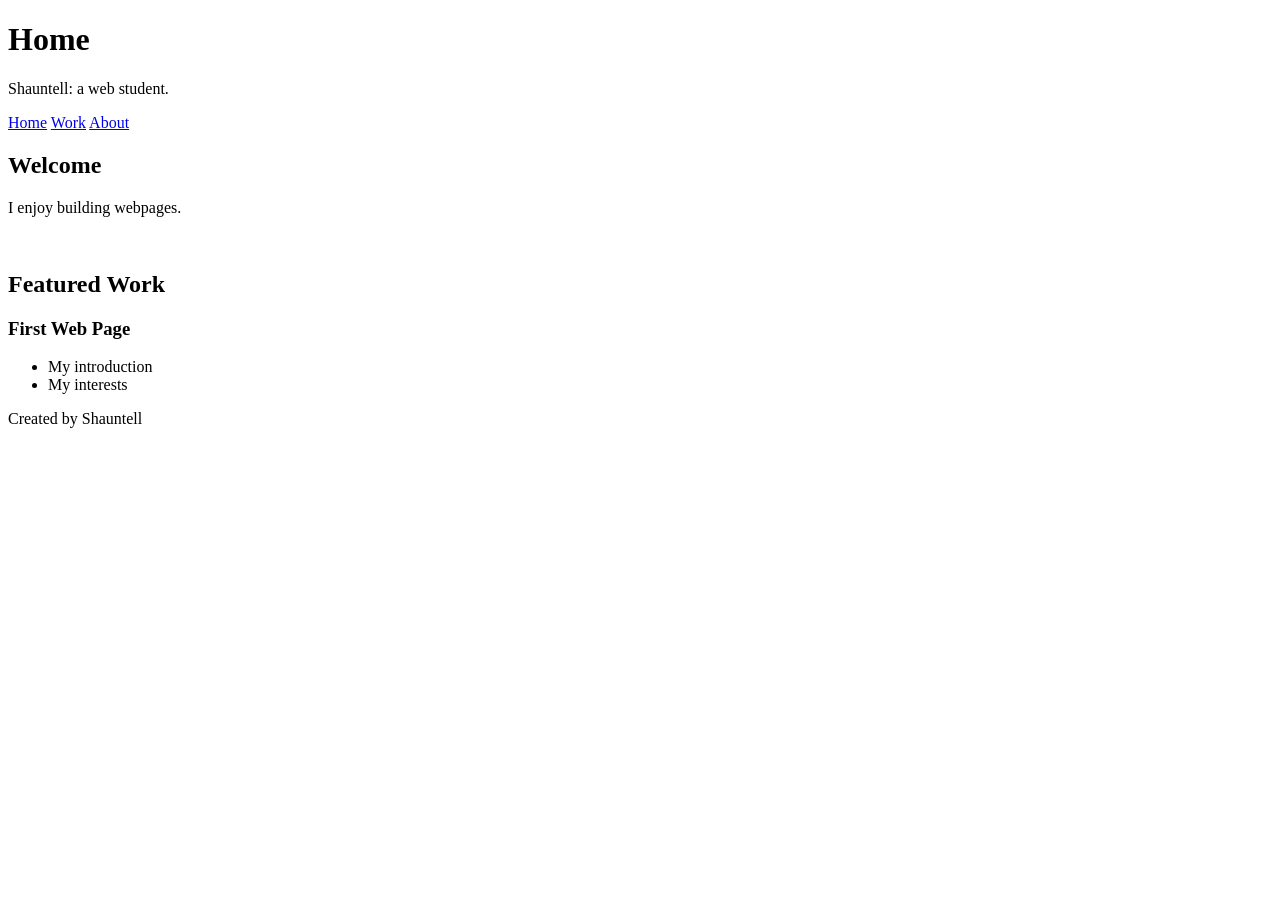
==== about.html @ c6e0c483 "Add about and projects HTML files with navigation links" ====
<!DOCTYPE html>
<html lang="en">
<head>
<title>Home | Shauntell Jackson</title>
</head>
<body>
<header>
<h1>Home</h1>
<p>Shauntell: a web student.</p>
</header>
<nav>
<a href="index.html">Home</a>
<a href="projects.html">Work</a>
<a href="about.html">About</a>
</nav>
<main>
<section>
<h2>Welcome</h2>
<p>I enjoy building webpages.</p>
<img src=""
alt="">
</section>
<section>
<h2>Featured Work</h2>
<h3>First Web Page</h3>
<ul>
<li>My introduction</li>
<li>My interests</li>
</ul>
</section>
</main>
<footer>Created by Shauntell</footer>
</body>
</html>
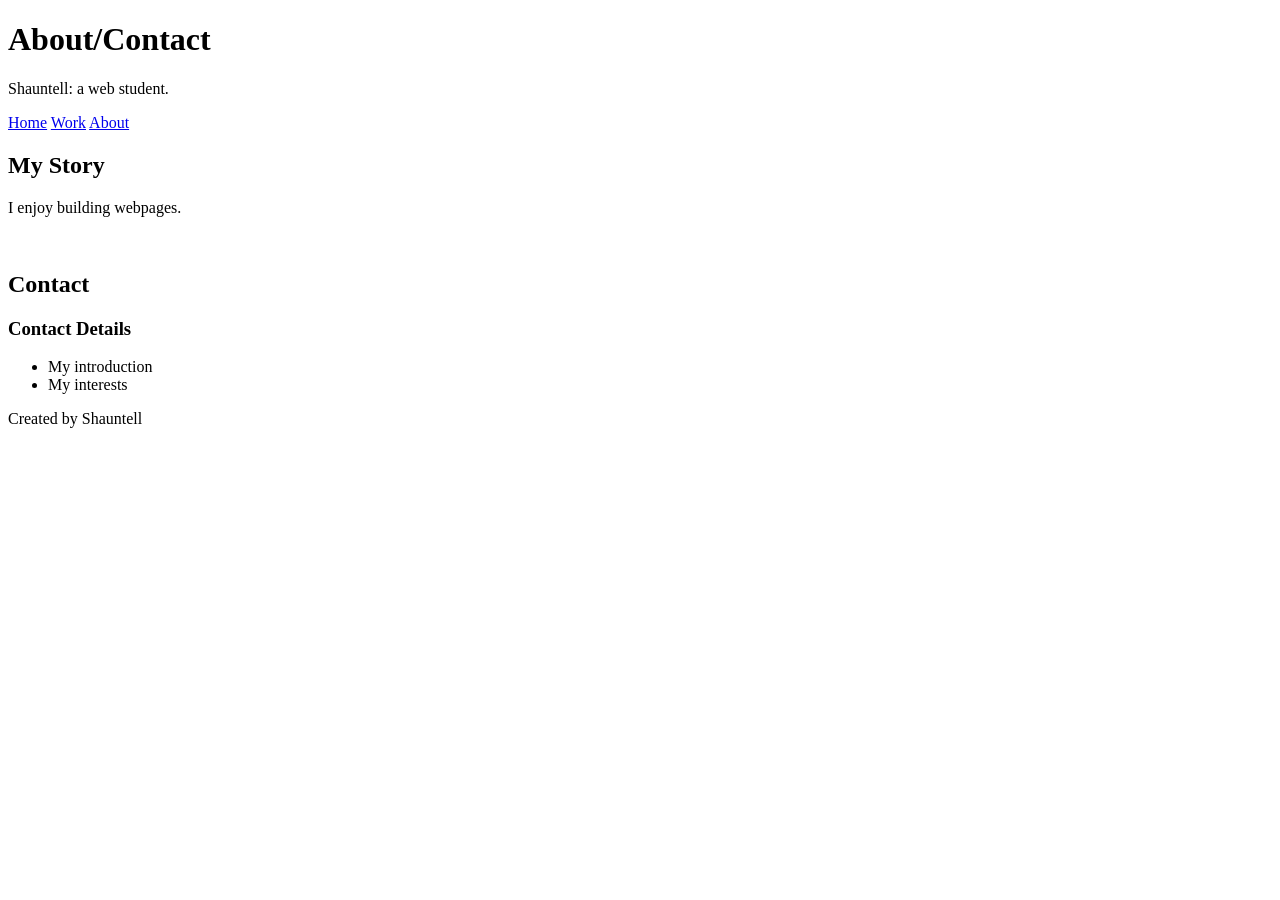
==== commit 02127d69: "Update titles and headings in about.html and projects.html for consistency" ====
--- a/about.html
+++ b/about.html
@@ -1,11 +1,11 @@
 <!DOCTYPE html>
 <html lang="en">
 <head>
-<title>Home | Shauntell Jackson</title>
+<title>About/Contact | Shauntell Jackson</title>
 </head>
 <body>
 <header>
-<h1>Home</h1>
+<h1>About/Contact</h1>
 <p>Shauntell: a web student.</p>
 </header>
 <nav>
@@ -15,14 +15,14 @@
 </nav>
 <main>
 <section>
-<h2>Welcome</h2>
+<h2>My Story</h2>
 <p>I enjoy building webpages.</p>
 <img src=""
 alt="">
 </section>
 <section>
-<h2>Featured Work</h2>
-<h3>First Web Page</h3>
+<h2>Contact</h2>
+<h3>Contact Details</h3>
 <ul>
 <li>My introduction</li>
 <li>My interests</li>
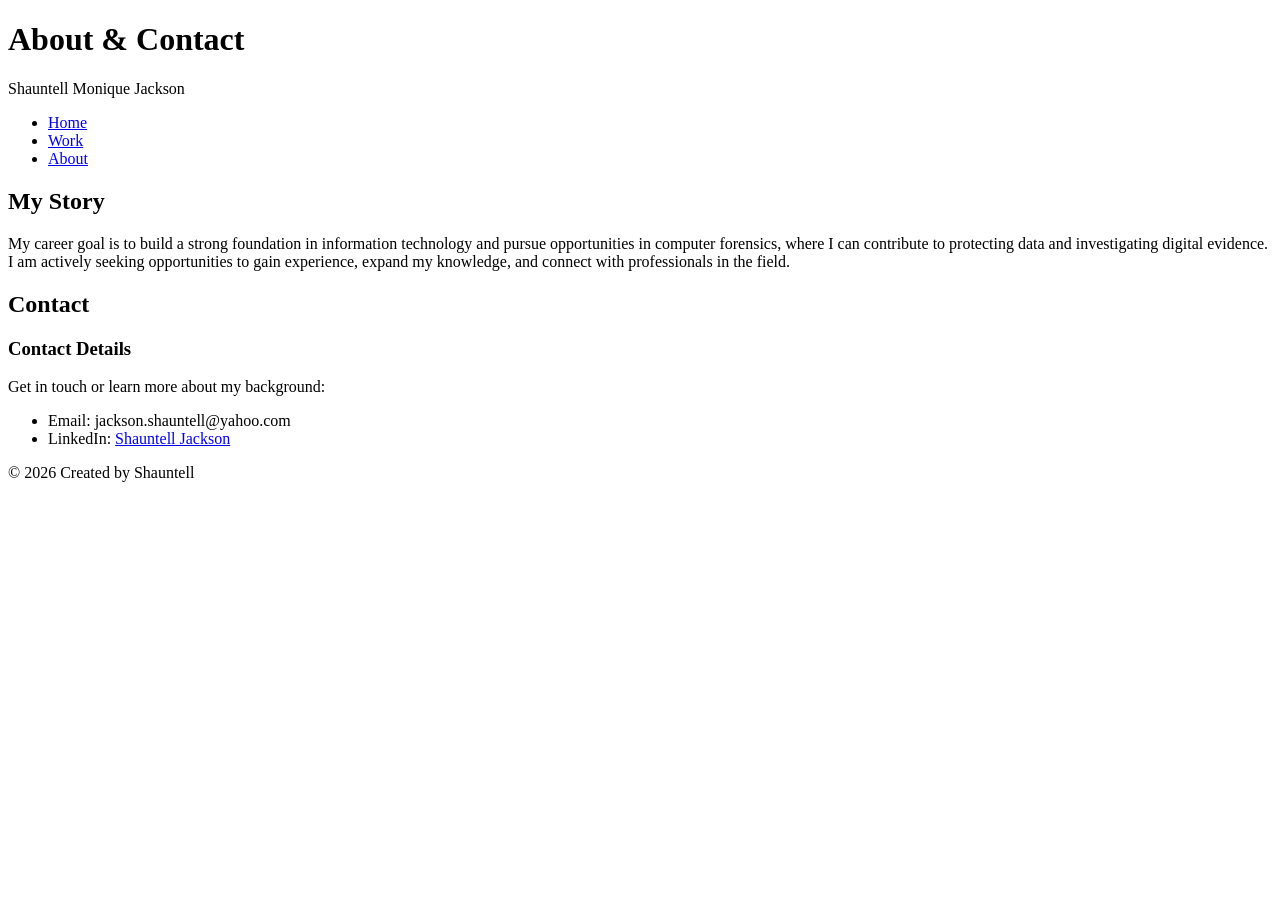
==== commit 3b36c04f: "Revamp About page with new content and layout Updated the structure and content of the About page, i" ====
--- a/about.html
+++ b/about.html
@@ -1,34 +1,56 @@
 <!DOCTYPE html>
 <html lang="en">
 <head>
-<title>About/Contact | Shauntell Jackson</title>
+    <meta charset="UTF-8">
+    <meta name="viewport" content="width=device-width, initial-scale=1.0">
+    <title>About/Contact | Shauntell Jackson</title>
+    <link rel="preconnect" href="https://fonts.googleapis.com">
+    <link rel="preconnect" href="https://fonts.gstatic.com" crossorigin>
+    <link href="https://fonts.googleapis.com/css2?family=Road+Rage&display=swap" rel="stylesheet">
+    <link rel="stylesheet" href="style.css">
 </head>
 <body>
-<header>
-<h1>About/Contact</h1>
-<p>Shauntell: a web student.</p>
-</header>
-<nav>
-<a href="index.html">Home</a>
-<a href="projects.html">Work</a>
-<a href="about.html">About</a>
-</nav>
-<main>
-<section>
-<h2>My Story</h2>
-<p>I enjoy building webpages.</p>
-<img src=""
-alt="">
-</section>
-<section>
-<h2>Contact</h2>
-<h3>Contact Details</h3>
-<ul>
-<li>My introduction</li>
-<li>My interests</li>
-</ul>
-</section>
-</main>
-<footer>Created by Shauntell</footer>
+
+    <header id="main-header">
+        <h1>About &amp; Contact</h1>
+        <p class="tagline">Shauntell Monique Jackson</p>
+    </header>
+
+    <nav>
+        <ul>
+            <li><a href="index.html">Home</a></li>
+            <li><a href="projects.html">Work</a></li>
+            <li><a href="about.html" class="active">About</a></li>
+        </ul>
+    </nav>
+
+    <main>
+        <section id="welcome">
+            <div class="welcome-text">
+                <h2>My Story</h2>
+                <p>My career goal is to build a strong foundation in information technology and pursue opportunities in computer forensics, where I can contribute to protecting data and investigating digital evidence. I am actively seeking opportunities to gain experience, expand my knowledge, and connect with professionals in the field.</p>
+            </div>
+        </section>
+
+        <section id="featured-work">
+            <h2>Contact</h2>
+            
+            <div class="work-grid">
+                <article class="project-card">
+                    <h3>Contact Details</h3>
+                    <p>Get in touch or learn more about my background:</p>
+                    <ul class="project-highlights">
+                        <li> Email: jackson.shauntell@yahoo.com</li>
+                        <li> LinkedIn: <a href="https://www.linkedin.com/in/shauntell-jackson-782828403/?lipi=urn%3Ali%3Apage%3Ad_flagship3_profile_view_base_contact_details%3Btrfv1z7YRXmgrI5qteqDBg%3D%3D" target="_blank" rel="noopener noreferrer">Shauntell Jackson</a></li>
+                    </ul>
+                </article>
+            </div>
+        </section>
+    </main>
+
+    <footer>
+        <p>&copy; 2026 Created by Shauntell</p>
+    </footer>
+
 </body>
-</html>+</html>
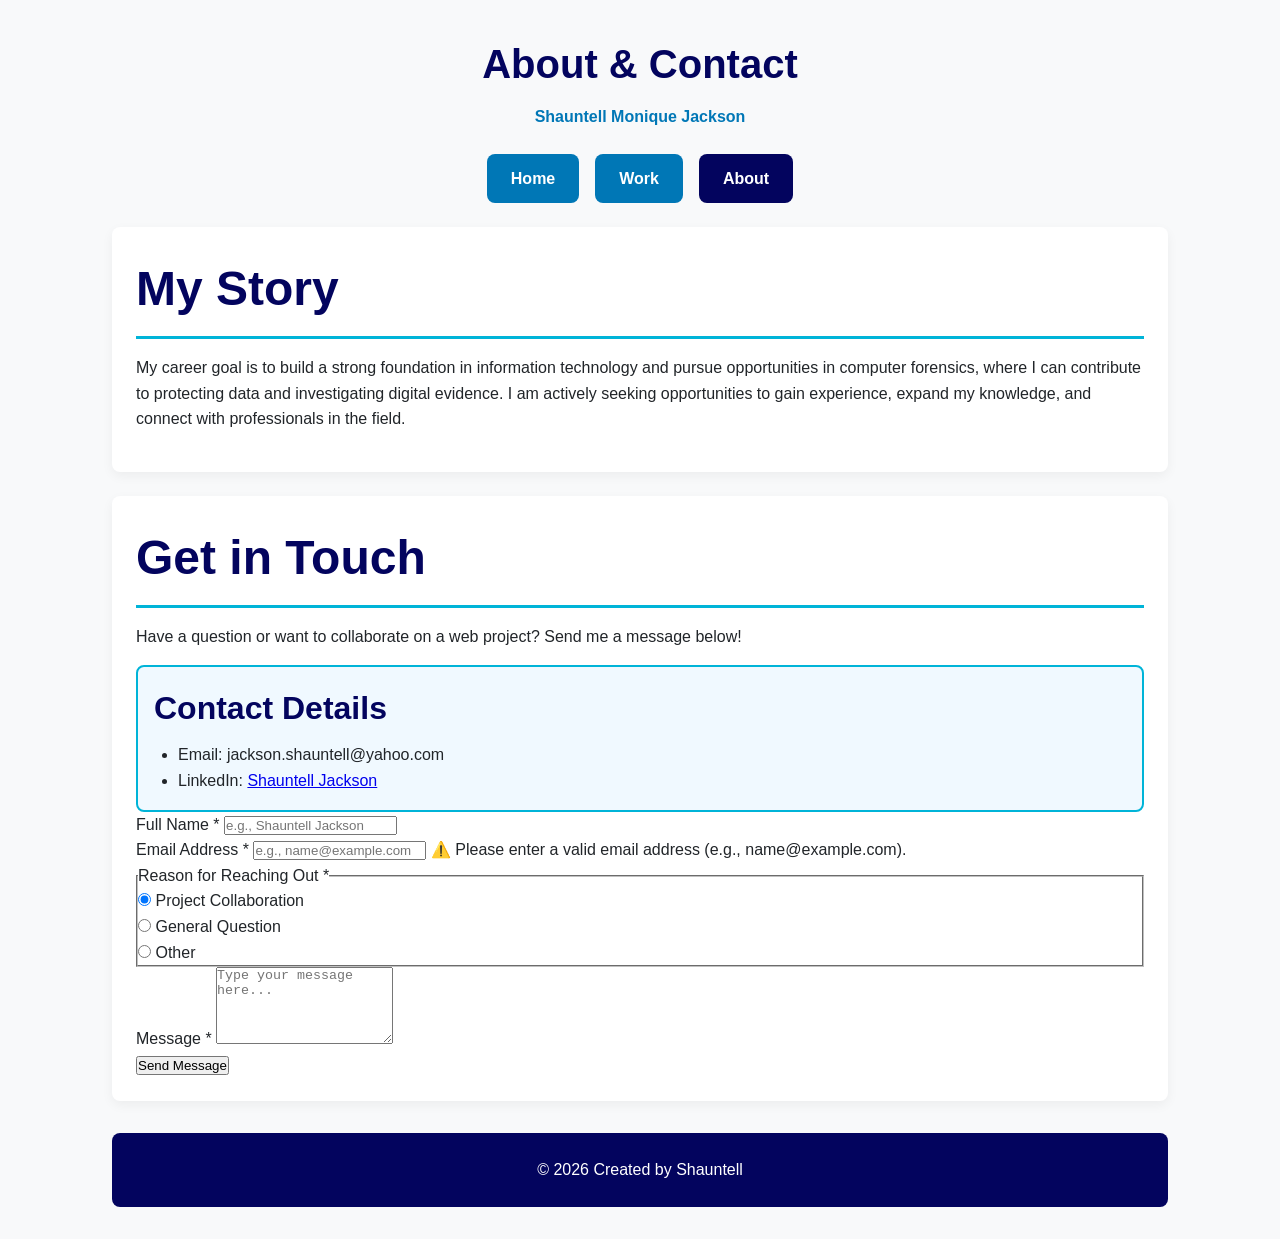
==== commit 8a4ef996: "Add contact section with form to about.html" ====
--- a/about.html
+++ b/about.html
@@ -32,20 +32,81 @@
             </div>
         </section>
 
-        <section id="featured-work">
-            <h2>Contact</h2>
-            
-            <div class="work-grid">
-                <article class="project-card">
+<section id="contact">
+    <h2>Get in Touch</h2>
+    <p>Have a question or want to collaborate on a web project? Send me a message below!</p>
+    <article class="project-card">
                     <h3>Contact Details</h3>
-                    <p>Get in touch or learn more about my background:</p>
                     <ul class="project-highlights">
                         <li> Email: jackson.shauntell@yahoo.com</li>
                         <li> LinkedIn: <a href="https://www.linkedin.com/in/shauntell-jackson-782828403/?lipi=urn%3Ali%3Apage%3Ad_flagship3_profile_view_base_contact_details%3Btrfv1z7YRXmgrI5qteqDBg%3D%3D" target="_blank" rel="noopener noreferrer">Shauntell Jackson</a></li>
                     </ul>
                 </article>
+
+    <form action="#" method="POST" class="contact-form" novalidate>
+        
+        <div class="form-group">
+            <label for="user-name">Full Name <span class="required-asterisk" aria-hidden="true">*</span></label>
+            <input 
+                id="user-name" 
+                name="name" 
+                required 
+                aria-required="true" 
+                autocomplete="name"
+                placeholder="e.g., Shauntell Jackson">
+        </div>
+
+        <div class="form-group is-invalid">
+            <label for="user-email">Email Address <span class="required-asterisk" aria-hidden="true">*</span></label>
+            <input 
+                type="email" 
+                id="user-email" 
+                name="email" 
+                required 
+                aria-required="true"
+                aria-invalid="true" 
+                aria-describedby="email-error-msg"
+                autocomplete="email"
+                placeholder="e.g., name@example.com">
+            
+                <span id="email-error-msg" class="error-message" role="alert">
+                <span class="error-icon" aria-hidden="true">⚠️</span> Please enter a valid email address (e.g., name@example.com).
+            </span>
+        </div>
+
+        <fieldset class="form-fieldset">
+            <legend>Reason for Reaching Out <span class="required-asterisk" aria-hidden="true">*</span></legend>
+            
+            <div class="radio-group">
+                <div class="radio-option">
+                    <input type="radio" id="reason-project" name="contact-reason" value="project" checked>
+                    <label for="reason-project">Project Collaboration</label>
+                </div>
+                <div class="radio-option">
+                    <input type="radio" id="reason-question" name="contact-reason" value="question">
+                    <label for="reason-question">General Question</label>
+                </div>
+                <div class="radio-option">
+                    <input type="radio" id="reason-other" name="contact-reason" value="other">
+                    <label for="reason-other">Other</label>
+                </div>
             </div>
-        </section>
+        </fieldset>
+
+        <div class="form-group">
+            <label for="user-message">Message <span class="required-asterisk" aria-hidden="true">*</span></label>
+            <textarea 
+                id="user-message" 
+                name="message" 
+                rows="5" 
+                required 
+                aria-required="true" 
+                placeholder="Type your message here..."></textarea>
+        </div>
+
+        <button type="submit" class="submit-btn">Send Message</button>
+    </form>
+</section>
     </main>
 
     <footer>
--- a/style.css
+++ b/style.css
@@ -0,0 +1,180 @@
+
+* {
+    box-sizing: border-box;
+    margin: 0;
+    padding: 0;
+}
+
+body {
+    font-family: 'Open Sans', sans-serif;
+    font-size: 16px;
+    line-height: 1.6;
+    background-color: #f8f9fa;
+    color: #212529;
+    padding: 16px;
+    overflow-x: hidden; 
+}
+
+h1, h2, h3 {
+    font-family: "Road Rage", sans-serif;
+    color: #03045e;
+}
+
+h1 {
+    font-size: 4rem; 
+    margin-bottom: 8px;
+}
+
+h2 {
+    font-size: 3rem; 
+    border-bottom: 3px solid #00b4d8;
+    padding-bottom: 8px; 
+    margin-bottom: 16px; 
+}
+
+h3 {
+    font-size: 2rem;
+    margin-bottom: 8px; 
+}
+
+p {
+    margin-bottom: 16px; 
+}
+
+img {
+    max-width: 100%;
+    height: auto;
+    border-radius: 8px; 
+    display: block;
+}
+
+section {
+    background-color: #ffffff;
+    padding: 24px; 
+    margin-bottom: 24px;
+    border-radius: 8px;
+    box-shadow: 0 4px 12px rgba(0, 0, 0, 0.05);
+}
+
+footer {
+    text-align: center;
+    padding: 24px;
+    background-color: #03045e;
+    color: #ffffff;
+    border-radius: 8px; 
+    margin-top: 32px; 
+}
+
+footer p {
+    margin-bottom: 0;
+}
+
+#main-header {
+    text-align: center;
+    margin-bottom: 24px;
+}
+
+.tagline {
+    color: #0077b6;
+    font-weight: 600;
+}
+
+nav ul {
+    list-style: none;
+    display: flex;
+    flex-direction: column; 
+    gap: 8px;
+    margin-bottom: 24px;
+}
+
+nav a {
+    display: block;
+    background-color: #0077b6;
+    color: #ffffff;
+    text-decoration: none;
+    padding: 12px 16px;
+    text-align: center;
+    border-radius: 8px;
+    font-weight: 600;
+    transition: background-color 0.2s ease;
+}
+
+nav a:hover,
+nav a.active {
+    background-color: #03045e;
+}
+
+#welcome {
+    display: flex;
+    flex-direction: column;
+    gap: 16px;
+}
+
+.project-card {
+    background-color: #f0f9ff;
+    border: 2px solid #00b4d8;
+    padding: 16px;
+    border-radius: 8px;
+}
+
+.project-highlights {
+    margin-left: 24px;
+    margin-top: 8px;
+}
+
+@media (min-width: 768px) {
+
+    body {
+        padding: 24px;
+    }
+
+    h1 {
+        font-size: 2.5rem;
+    }
+
+    nav ul {
+        flex-direction: row;
+        justify-content: center;
+        gap: 16px;
+    }
+
+    nav a {
+        padding: 12px 24px;
+    }
+
+    #welcome {
+        flex-direction: row;
+        align-items: center;
+        justify-content: space-between;
+    }
+
+    .welcome-text {
+        flex: 1;
+    }
+
+    .hero-img {
+        max-width: 300px;
+    }
+}
+
+@media (min-width: 1200px) {
+
+    body {
+        max-width: 1120px;
+        margin: 0 auto;
+        padding: 32px; 
+    
+    }
+
+    .work-grid {
+        display: grid;
+        grid-template-columns: repeat(2, 1fr);
+        gap: 24px; 
+    }
+}
+
+.road-rage-regular {
+  font-family: "Road Rage", sans-serif;
+  font-weight: 400;
+  font-style: normal;
+}
